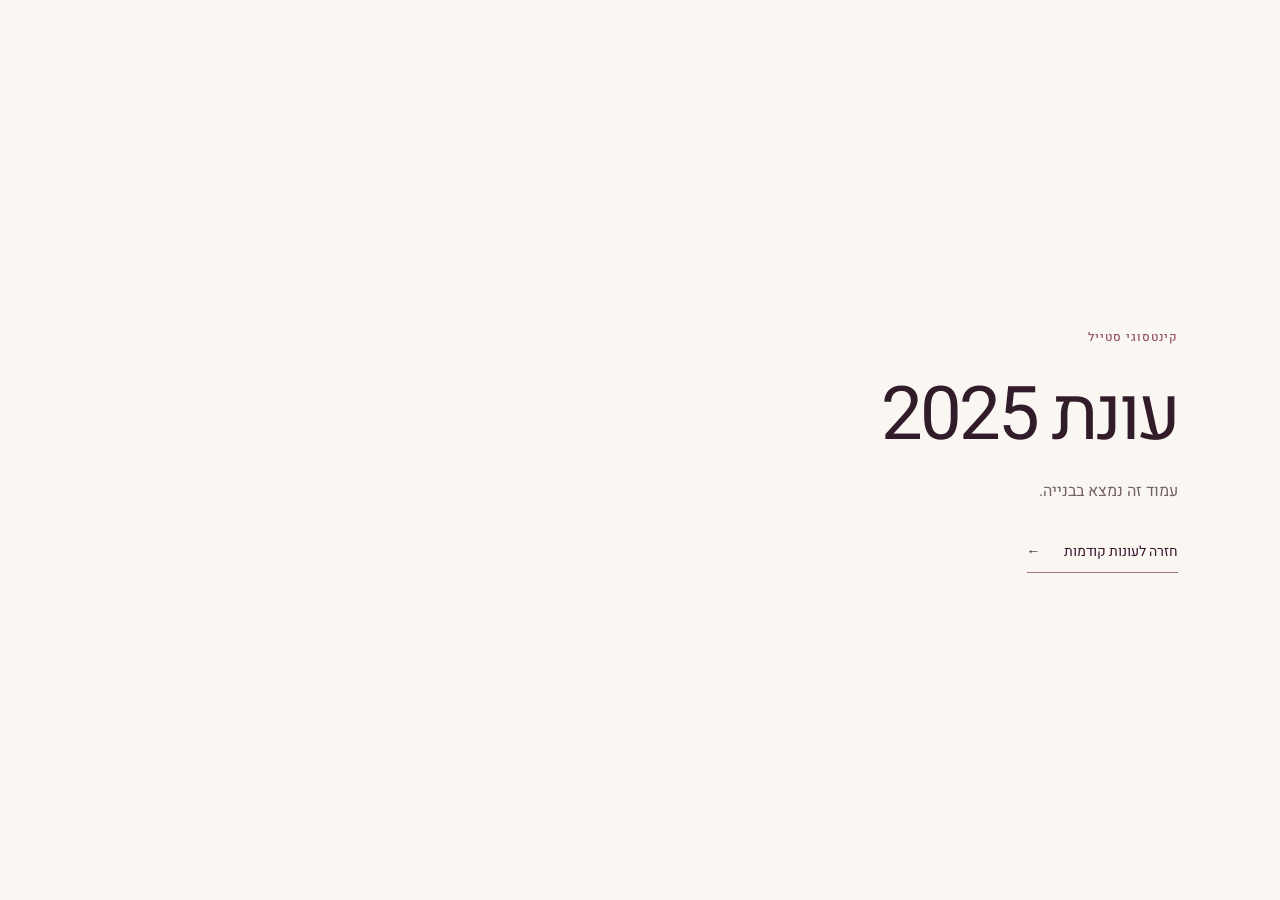
==== seasons/2025/index.html @ 517f9da8 "Publish the 2024 and 2025 season placeholders" ====
<!doctype html>
<html lang="he" dir="rtl">
<head>
  <meta charset="UTF-8">
  <meta name="viewport" content="width=device-width, initial-scale=1">
  <meta name="robots" content="noindex">
  <title>עונת 2025 | קינטסוגי סטייל</title>
  <link rel="icon" href="../../favicon.svg">
  <link rel="stylesheet" href="../../assets/index-crop-face.css">
  <link rel="stylesheet" href="../../assets/past-seasons.css">
</head>
<body>
  <main class="section season-page">
    <p class="eyebrow">קינטסוגי סטייל</p>
    <h1>עונת 2025</h1>
    <p>עמוד זה נמצא בבנייה.</p>
    <a class="underline-link" href="../../#past-seasons">חזרה לעונות קודמות <span aria-hidden="true">←</span></a>
  </main>
</body>
</html>
---- assets/index-crop-face.css ----
@import "https://fonts.googleapis.com/css2?family=Heebo:wght@300;400;500;600;700;800;900&display=swap";:root{--cream:#faf7f2;--plum:#38152d;--rose:#efabc0;--ink:#321c2a;--muted:#74626b;--line:#dfd3d8}*{box-sizing:border-box}html{scroll-behavior:smooth;scroll-padding-top:100px}body{background:var(--cream);color:var(--ink);margin:0;font-family:Heebo,Arial,sans-serif;font-size:16px;line-height:1.8}button,a{-webkit-tap-highlight-color:transparent}button,input{font:inherit}button,a{touch-action:manipulation}a{color:inherit;text-decoration:none}button{cursor:pointer}img{max-width:100%;display:block}h1,h2,h3,p,figure{margin:0}h1,h2,h3{line-height:1.15}p+p{margin-top:18px}h2{letter-spacing:-1.8px;font-size:clamp(34px,3.8vw,56px);font-weight:500}h3{font-size:23px;font-weight:500}button:focus-visible,a:focus-visible{outline-offset:5px;outline:3px solid #c65584}.skip{z-index:100;background:#fff;padding:12px;position:fixed;top:-70px;right:20px}.skip:focus{top:10px}.draft{background:var(--plum);color:#e7cfdb;text-align:center;letter-spacing:.3px;padding:5px;font-size:11px}header{background:var(--cream);z-index:5;justify-content:space-between;align-items:center;gap:28px;height:94px;padding:0 5%;display:flex;position:relative}.brand{white-space:nowrap;align-items:center;gap:12px;font-size:27px;font-weight:700;line-height:1.1;display:flex}.brand-mark{color:#a44970;font-size:47px;font-weight:400}.brand small{letter-spacing:2px;margin-top:9px;font-size:10px;font-weight:400;display:block}nav{gap:30px;font-size:14px;display:flex}nav a:hover{color:#a44970}.nav-cta{border:1px solid var(--plum);border-radius:3px;gap:25px;padding:9px 21px;font-size:14px;display:flex}.nav-cta:hover{background:#f0e1e5}.menu-button{display:none}.hero{background:var(--plum);color:#fff;height:min(740px,78vw);min-height:610px;position:relative;overflow:hidden}.hero-image{object-fit:cover;object-position:center;width:100%;height:100%}.hero-shade{background:linear-gradient(270deg,#1f0719f5,#1f0719b8 30%,#1f071914 72%),linear-gradient(#0000 65%,#1f0719e6);position:absolute;inset:0}.hero-copy{max-width:560px;position:absolute;top:13%;right:7%}.eyebrow{color:#94506e;letter-spacing:1px;margin-bottom:25px;font-size:12px;font-weight:500}.eyebrow.light{color:#ebbacd}h1{letter-spacing:-3px;font-size:clamp(58px,5.8vw,86px);font-weight:400;line-height:1.12}h1 span{display:block}.pink{color:var(--rose)}.hero-description{color:#f1e1e9;max-width:415px;margin-top:28px;font-size:18px;font-weight:300;line-height:1.85}.hero-actions{align-items:center;gap:28px;margin-top:35px;display:flex}.button{border:0;border-radius:2px;justify-content:center;align-items:center;gap:40px;padding:14px 25px;font-size:14px;transition:transform .2s,background .2s;display:inline-flex}.button:hover{transform:translateY(-2px)}.rose{background:var(--rose);color:var(--plum)}.plum{background:var(--plum);color:#fff}.text-link{border-bottom:1px solid #aa8498;padding:9px 0;font-size:14px}.text-link span{margin-right:13px}.hero-bottom{color:#ead1de;border-top:1px solid #ffffff3b;justify-content:space-between;padding-top:19px;font-size:11px;display:flex;position:absolute;bottom:27px;left:7%;right:7%}.hero-bottom a{font-size:20px}.ribbon{background:#efdee4;justify-content:center;align-items:center;gap:6%;padding:23px;font-size:17px;display:flex}.ribbon i{color:#a44970;font-style:normal}.section{padding:100px 8%;scroll-margin-top:20px}.story{grid-template-columns:1fr 1fr;align-items:center;gap:9%;display:grid}.story p:not(.eyebrow),.founder p:not(.eyebrow),.art p:not(.eyebrow){max-width:520px;color:var(--muted);font-size:16px}.story .lead{margin:28px 0 20px;line-height:1.6;color:var(--ink)!important;font-size:21px!important}.story-photo{align-self:center}.story-photo img{aspect-ratio:1.14;object-fit:cover;object-position:center;width:100%}.story-photo figcaption{border-bottom:1px solid var(--line);justify-content:space-between;align-items:center;padding:14px 0;font-size:12px;display:flex}.story-photo figcaption span+span{color:#a44970;font-size:25px}.underline-link{color:var(--plum);background:0 0;border:0;border-bottom:1px solid #9e7287;margin-top:25px;padding:8px 0;font-size:14px;display:inline-block}.underline-link span{margin-right:20px}.journey{background:#f0eae5}.section-heading{justify-content:space-between;align-items:end;gap:30px;margin-bottom:40px;display:flex}.section-heading>p{color:var(--muted);max-width:330px;font-size:15px}.journey-layout{grid-template-columns:1.05fr 1fr;align-items:center;gap:8%;display:grid}.journey-layout>img{aspect-ratio:1.33;object-fit:cover;width:100%}.steps article{border-bottom:1px solid #d6c9ce;gap:27px;padding:25px 0;display:flex}.step-number{color:#a44970;font-size:14px}.steps article p{color:var(--muted);margin-top:12px;font-size:14px}.founder{grid-template-columns:.75fr 1.25fr;align-items:center;gap:10%;display:grid}.founder-portrait{text-align:center;background:#e9dadf;border-radius:180px 180px 0 0;place-items:center;height:440px;display:grid}.founder-portrait img{object-fit:cover;object-position:center 35%;border-radius:inherit;width:100%;height:100%}.founder-portrait span{color:#a77088;margin-bottom:22px;font-size:100px;line-height:1.2;display:block}.founder-portrait p{color:var(--plum)!important;font-size:15px!important}.founder-portrait small{color:var(--muted);font-size:11px}.founder h3{margin:25px 0 20px;font-size:18px}.editor-note{margin-top:20px;display:block;color:#826d77!important;font-size:11px!important}.gallery{background:#fffdf9}.filters{flex-wrap:wrap;gap:12px;margin-bottom:33px;display:flex}.filters button{color:var(--muted);border:1px solid var(--line);background:0 0;border-radius:30px;padding:7px 22px;font-size:13px}.filters .active{background:var(--plum);color:#fff;border-color:var(--plum)}.gallery-grid{grid-template-columns:repeat(3,1fr);gap:28px;display:grid}.gallery-item{text-align:right;color:var(--ink);background:0 0;border:0;padding:0}.gallery-item>img{object-fit:cover;object-position:center 35%;width:100%;height:330px;transition:filter .2s}.gallery-item:hover>img{filter:brightness(1.08)}.gallery-item>span{border-bottom:1px solid var(--line);justify-content:space-between;align-items:center;padding:15px 0;font-size:16px;display:flex}.gallery-item small{color:var(--muted);margin-top:3px;font-size:11px;display:block}.gallery-item b{font-size:22px;font-weight:400}.film{color:#fff;background:var(--plum);isolation:isolate;place-items:center;min-height:500px;display:grid;position:relative}.film>img{object-fit:cover;z-index:-2;width:100%;height:100%;position:absolute;inset:0}.film:after{content:"";z-index:-1;background:#271021cb;position:absolute;inset:0}.film-inner{text-align:center;padding:65px 20px}.film h2{font-size:42px}.film-icon{border:1px solid #fff6;border-radius:50%;place-items:center;width:68px;height:68px;margin:27px auto 18px;padding-left:4px;font-size:30px;display:grid}.film small{color:#d3b5c5;font-size:11px}.film video{width:100%;max-width:800px;margin-top:25px}.art{grid-template-columns:.85fr 1.15fr;align-items:center;gap:8%;display:grid}.art h2{margin-bottom:28px}.art-pictures{align-items:center;gap:20px;height:540px;display:flex}.art-pictures img{object-fit:cover;width:48%;height:88%}.art-pictures img:nth-child(2){height:85%;margin-top:65px}.support{text-align:center;background:#ecd7df}.support .eyebrow{margin-bottom:20px}.support h2{font-size:65px;line-height:1.1}.support em{color:#a1446c;font-style:normal}.support .lead{margin:25px auto;font-size:22px}.support-intro{color:#705361;max-width:580px;margin:auto;font-size:15px}.support-options{grid-template-columns:repeat(3,1fr);max-width:1000px;margin:45px auto;display:grid}.support-options article{border-left:1px solid #ccb2be;padding:0 30px}.support-options article:last-child{border-left:0}.support-options article>span{color:#a1446c;font-size:25px}.support-options h3{margin:13px 0;font-size:20px}.support-options p{color:#705361;font-size:13px}.support-note{color:#705361;margin-top:13px;font-size:11px}.partners{text-align:center;padding-top:70px;padding-bottom:70px}.partners h2{font-size:36px}.partners>p:not(.eyebrow){color:var(--muted);margin-top:20px;font-size:14px}.partner-list{justify-content:center;gap:70px;margin-top:40px;display:flex}.partner-list small{color:var(--muted);margin-top:7px;font-size:11px;display:block}.partner-list span{font-size:18px}footer{background:var(--plum);color:#f9ebf2;flex-wrap:wrap;justify-content:space-between;align-items:center;gap:30px;padding:50px 8% 20px;display:flex}footer>.brand .brand-mark{color:var(--rose)}footer>p{font-size:20px;font-weight:300}footer>a:last-of-type{font-size:12px}.footer-bottom{color:#bfa6b4;border-top:1px solid #ffffff30;justify-content:space-between;width:100%;margin-top:15px;padding-top:20px;font-size:10px;display:flex}dialog{background:var(--cream);color:var(--plum);border:0;max-width:min(95vw,1000px);max-height:94vh;padding:0}dialog::backdrop{background:#180811dc}.dialog-close{background:var(--cream);z-index:2;border:0;border-radius:50%;width:40px;height:40px;font-size:30px;position:absolute;top:8px;left:8px}.lightbox{text-align:center;padding:20px}.lightbox>img{object-fit:contain;max-height:70vh;margin:auto}.lightbox>p{padding-top:10px}.lightbox>div{justify-content:space-between;gap:35px;margin-top:10px;font-size:13px;display:flex}.lightbox button{color:var(--plum);background:0 0;border:0}.support-dialog{max-width:600px;padding:55px}.support-dialog>span{color:#a1446c;font-size:40px}.support-dialog h2{margin:15px 0 25px;font-size:40px}.support-dialog p{font-size:16px}.support-dialog .pending{background:#ecdfe5;margin-top:25px;padding:20px;font-size:13px}.support-dialog .underline-link{width:fit-content;display:block}@media (width>=1600px){.section{padding-left:max(8%,50vw - 675px);padding-right:max(8%,50vw - 675px)}}@media (width<=1000px){nav{gap:15px;font-size:12px}header{gap:15px}.brand{font-size:23px}.hero-copy{right:6%}.section{padding:75px 6%}.story{gap:6%}.gallery-item>img{height:270px}.founder{gap:7%}.founder-portrait{height:360px}.art-pictures{height:430px}.ribbon{gap:4%;font-size:14px}}@media (width<=700px){header{height:80px;padding:0 5%}.brand{gap:7px;font-size:22px}.brand-mark{font-size:34px}.brand small{letter-spacing:1px;font-size:8px}.nav-cta{gap:13px;padding:7px 12px;font-size:12px}.menu-button{color:var(--plum);background:0 0;border:0;margin-right:auto;font-size:24px;display:block}nav{background:var(--cream);padding:22px;display:none;position:absolute;top:80px;left:0;right:0;box-shadow:0 15px 20px #38152d15}nav.open{flex-direction:column;font-size:16px;display:flex}.hero{height:700px;min-height:0}.hero-image{object-position:60% center;opacity:.8}.hero-shade{background:linear-gradient(#270c2410 0%,#270c24d9 55%,#270c24 99%)}.hero-copy{max-width:none;inset:auto 7% 105px}.hero h1{letter-spacing:-2px;font-size:56px}.hero .eyebrow{margin-bottom:17px;font-size:11px}.hero-description{max-width:370px;margin-top:20px;font-size:16px}.hero-actions{gap:18px;margin-top:23px}.button{gap:20px;padding:12px 20px}.text-link{font-size:12px}.hero-bottom{gap:15px;font-size:10px;bottom:18px}.hero-bottom span:nth-child(2){display:none}.ribbon{gap:14px;padding:16px 10px;font-size:11px}.ribbon i:last-of-type,.ribbon span:last-child{display:none}.section{padding:60px 7%}.story,.journey-layout,.founder,.art{grid-template-columns:1fr;gap:35px}.story-photo img{aspect-ratio:1.3}.section-heading{margin-bottom:30px;display:block}.section-heading>p{margin-top:22px}.eyebrow{margin-bottom:20px}.founder-portrait{order:2;width:80%;height:300px;margin:auto}.gallery-grid{grid-template-columns:repeat(2,1fr);gap:22px 13px}.gallery-item>img{height:250px}.gallery-item>span{font-size:13px}.gallery-item small{font-size:10px}.filters{gap:7px}.filters button{padding:6px 13px;font-size:11px}.film{min-height:410px}.film h2{font-size:31px}.art-pictures{gap:15px;height:390px}.art-pictures img{width:48%}.support h2{font-size:55px}.support .lead{font-size:20px}.support-options{margin:30px 0;display:block}.support-options article{border-bottom:1px solid #ccb2be;border-left:0;padding:18px 0}.support-options article:last-child{border-bottom:0}.support-options article>span{display:none}.support-options h3{margin:0 0 10px}.partner-list{flex-direction:column;gap:25px}footer{padding:40px 7% 20px}footer>p{font-size:18px}.footer-bottom{flex-direction:column;gap:8px}.support-dialog{padding:45px 27px}.support-dialog h2{font-size:34px}.lightbox{padding:12px}.lightbox>div{gap:20px}}@media (prefers-reduced-motion:reduce){html{scroll-behavior:auto}*{transition:none!important}}.art{grid-template-columns:.75fr 1.25fr}.art-pictures{gap:15px}.art-pictures button{width:32%;color:var(--muted);background:0 0;border:0;align-self:center;padding:0}.art-pictures button:nth-child(2){transform:translateY(30px)}.art-pictures button img{object-fit:contain;width:100%;height:auto;max-height:460px;margin:0}.art-pictures button span{padding-top:12px;font-size:11px;display:block}@media (width<=700px){.art{grid-template-columns:1fr}.art-pictures{gap:10px;height:auto;padding-bottom:30px}.art-pictures button span{font-size:9px}}.story-photo img{aspect-ratio:auto;object-fit:contain;height:auto}.gallery-item.item-0>img{object-fit:contain;background:#eee8e3}.film-ready{background:radial-gradient(at 50% 0,#67354f 0%,#38152d 65%);min-height:0}.film-ready:after{display:none}.film-ready .film-inner{width:100%;padding:75px 8% 65px}.film-intro{color:#e1c6d4;max-width:600px;margin:22px auto 0;font-size:16px;font-weight:300}.film-player{text-align:right;max-width:980px;margin:38px auto 0}.film-ready video{aspect-ratio:16/9;object-fit:contain;background:#170b14;border:1px solid #ffffff29;border-radius:10px;width:100%;max-width:none;margin:0;display:block;box-shadow:0 20px 65px #14091166}.film-ready video:focus-visible{outline:3px solid var(--rose);outline-offset:5px}.film-player figcaption{color:#d7b7c9;justify-content:space-between;gap:18px;padding-top:16px;font-size:12px;display:flex}.film-player figcaption span:last-child{direction:rtl}@media (width<=700px){.film-ready .film-inner{padding:55px 5% 40px}.film-ready h2{font-size:30px}.film-intro{padding:0 4%;font-size:14px}.film-player{margin-top:28px}.film-ready video{border-radius:6px}.film-player figcaption{gap:10px;padding-top:12px;font-size:10px}}

/* Keep the model's face visible in this gallery thumbnail. */
.gallery-item.item-1 > img { object-position: center top; }
---- assets/past-seasons.css ----
.past-seasons {
  background: #f2e7eb;
}

.past-seasons h2 {
  margin-bottom: 28px;
}

.season-cards {
  display: grid;
  grid-template-columns: repeat(2, minmax(0, 1fr));
  gap: 20px;
  max-width: 760px;
}

.season-card {
  display: flex;
  justify-content: space-between;
  align-items: center;
  gap: 16px;
  padding: 20px 24px;
  border: 1px solid var(--line);
  background: var(--cream);
  color: var(--ink);
}

.season-card:hover {
  border-color: #94506e;
}

.season-card strong {
  font-size: clamp(28px, 4vw, 40px);
  font-weight: 500;
}

.season-card-action {
  color: #894062;
  font-weight: 500;
  text-decoration: underline;
  text-underline-offset: 4px;
}

.season-page {
  min-height: 100vh;
  display: grid;
  align-content: center;
  justify-items: start;
}

.season-page > p:not(.eyebrow) {
  margin-top: 20px;
  color: var(--muted);
}

@media (max-width: 540px) {
  .season-cards {
    grid-template-columns: 1fr;
  }
}
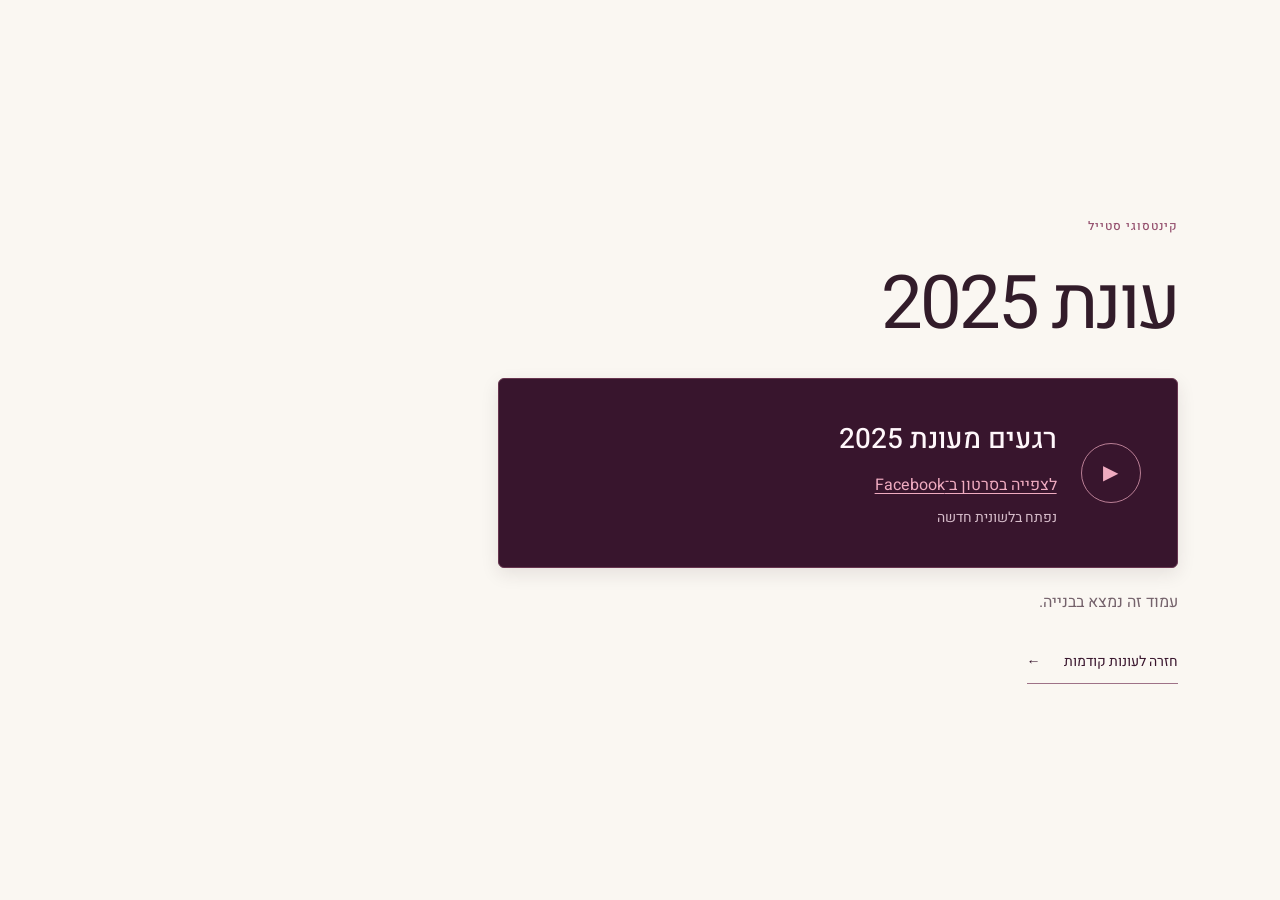
==== commit f94354c3: "Publish 2025 reel viewing card with explicit Facebook destination" ====
--- a/seasons/2025/index.html
+++ b/seasons/2025/index.html
@@ -8,11 +8,13 @@
   <link rel="icon" href="../../favicon.svg">
   <link rel="stylesheet" href="../../assets/index-crop-face.css">
   <link rel="stylesheet" href="../../assets/past-seasons.css">
+  <link rel="stylesheet" href="../../assets/season-2025-video-link.css">
 </head>
 <body>
   <main class="section season-page">
     <p class="eyebrow">קינטסוגי סטייל</p>
     <h1>עונת 2025</h1>
+    <a class="season-video-link" href="https://www.facebook.com/reel/4113389705616202" target="_blank" rel="noopener noreferrer" aria-label="רגעים מעונת 2025 — לצפייה ב־Facebook, נפתח בלשונית חדשה"><span class="season-video-play" aria-hidden="true">▶</span><span class="season-video-copy"><strong>רגעים מעונת 2025</strong><span>לצפייה בסרטון ב־<bdi dir="ltr" lang="en">Facebook</bdi></span><small>נפתח בלשונית חדשה</small></span></a>
     <p>עמוד זה נמצא בבנייה.</p>
     <a class="underline-link" href="../../#past-seasons">חזרה לעונות קודמות <span aria-hidden="true">←</span></a>
   </main>
--- a/assets/season-2025-video-link.css
+++ b/assets/season-2025-video-link.css
@@ -0,0 +1,40 @@
+
+/* This Facebook reel disallows embedding; the card clearly opens its original post. */
+.season-video-link {
+  display: flex;
+  align-items: center;
+  gap: 1.5rem;
+  width: min(100%, 680px);
+  margin-top: 2rem;
+  padding: clamp(1.5rem, 4vw, 2.25rem);
+  border: 1px solid #67354f;
+  border-radius: 6px;
+  background: #38152d;
+  color: #fff7fb;
+  box-shadow: 0 6px 18px rgba(50, 28, 42, .10);
+  transition: background-color .18s ease, transform .18s ease;
+}
+.season-video-link:hover,
+.season-video-link:focus-visible {
+  background: #4b2440;
+  transform: translateY(-1px);
+}
+.season-video-play {
+  display: grid;
+  place-items: center;
+  flex: 0 0 3.75rem;
+  width: 3.75rem;
+  height: 3.75rem;
+  border: 1px solid rgba(239, 171, 192, .7);
+  border-radius: 50%;
+  color: #efabc0;
+  font-size: 1.25rem;
+}
+.season-video-copy { display: grid; gap: .35rem; }
+.season-video-copy strong { font-size: clamp(1.25rem, 2.5vw, 1.75rem); font-weight: 500; }
+.season-video-copy > span { color: #efabc0; text-decoration: underline; text-underline-offset: .2em; }
+.season-video-copy small { color: #d7bdcb; font-size: .875rem; }
+@media (max-width: 540px) {
+  .season-video-link { gap: 1rem; }
+  .season-video-play { flex-basis: 3rem; width: 3rem; height: 3rem; }
+}
